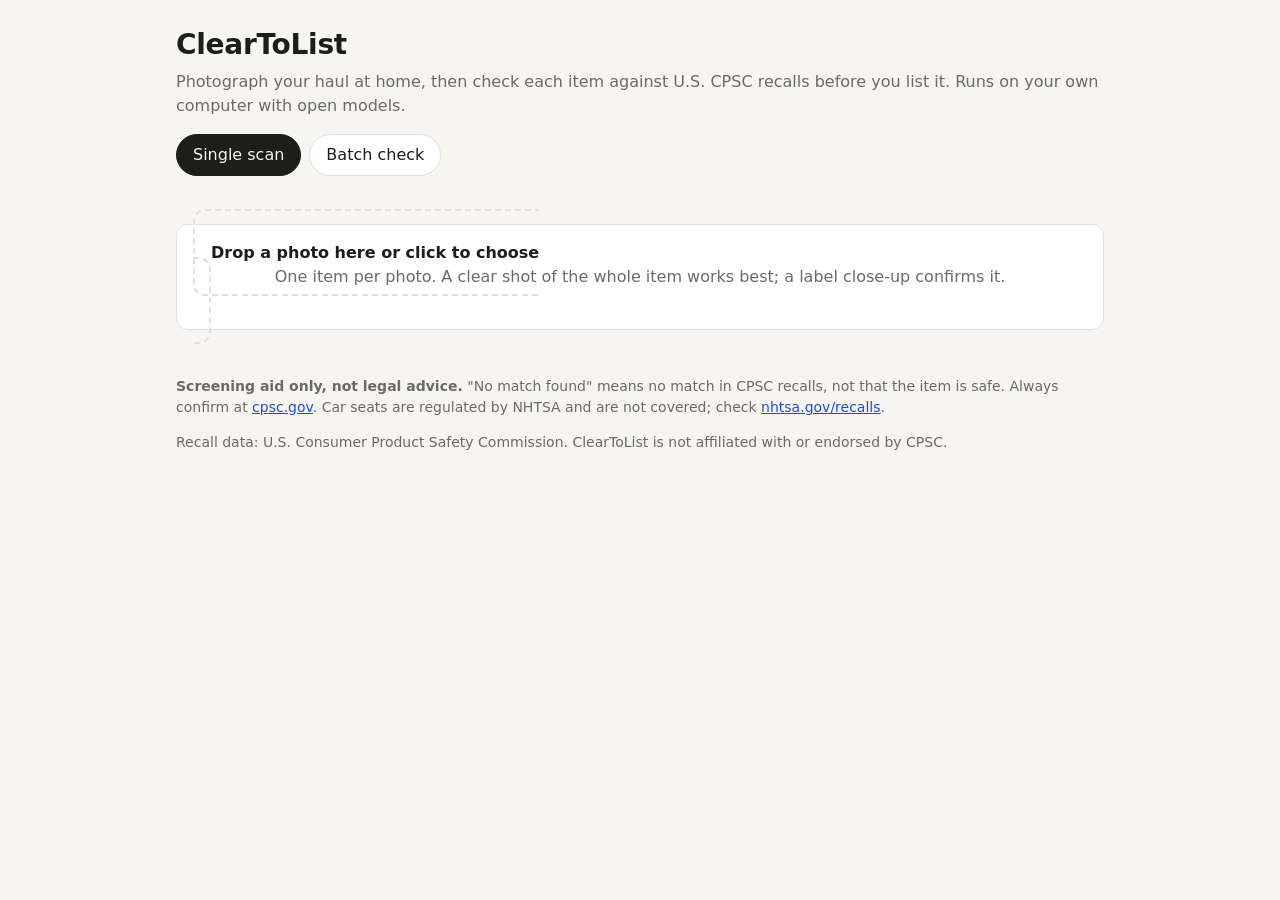
==== app/static/index.html @ b464bb5e "Add verifier, scan pipeline, local web app and Render demo - Gemma verifier compares the user's phot" ====
<!doctype html>
<html lang="en">
<head>
<meta charset="utf-8">
<meta name="viewport" content="width=device-width, initial-scale=1">
<title>ClearToList</title>
<style>
:root {
  --bg: #f6f5f2; --panel: #ffffff; --ink: #1d1d1b; --muted: #6b6a66; --line: #e2e0da;
  --red: #b42318; --red-bg: #fde8e6; --amber: #a15c07; --amber-bg: #fef3dc;
  --grey: #4a4a48; --grey-bg: #ecebe7; --green: #1f6f43; --green-bg: #e3f4e9; --accent: #1d4ed8;
}
@media (prefers-color-scheme: dark) {
  :root { --bg: #151514; --panel: #1f1f1d; --ink: #ecebe7; --muted: #a3a29d; --line: #34332f;
    --red: #ff8a80; --red-bg: #3a1714; --amber: #ffc069; --amber-bg: #3a2a0f; --grey: #c9c8c3;
    --grey-bg: #2a2a28; --green: #7fd8a4; --green-bg: #12301f; --accent: #8ab4ff; }
}
* { box-sizing: border-box; }
body { margin: 0; background: var(--bg); color: var(--ink); font: 16px/1.5 system-ui, -apple-system, "Segoe UI", sans-serif; }
header, main, footer { max-width: 960px; margin: 0 auto; padding: 16px; }
header h1 { margin: 8px 0 0; font-size: 28px; letter-spacing: -0.01em; }
header p { margin: 4px 0 0; color: var(--muted); }
.tabs { display: flex; gap: 8px; margin-top: 16px; }
.tabs button { border: 1px solid var(--line); background: var(--panel); color: var(--ink); padding: 8px 16px; border-radius: 999px; cursor: pointer; font: inherit; }
.tabs button[aria-selected="true"] { background: var(--ink); color: var(--bg); border-color: var(--ink); }
.panel { background: var(--panel); border: 1px solid var(--line); border-radius: 12px; padding: 16px; margin-top: 16px; }
.drop { border: 2px dashed var(--line); border-radius: 12px; padding: 32px 16px; text-align: center; cursor: pointer; }
.drop.over { border-color: var(--accent); }
.drop input { display: none; }
.btn { display: inline-block; background: var(--ink); color: var(--bg); border: 0; padding: 10px 18px; border-radius: 8px; font: inherit; cursor: pointer; }
.banner { border-radius: 12px; padding: 20px; margin-top: 16px; font-size: 24px; font-weight: 700; }
.banner small { display: block; font-size: 15px; font-weight: 400; margin-top: 4px; }
.v-CONFIRMED { background: var(--red-bg); color: var(--red); }
.v-LIKELY { background: var(--amber-bg); color: var(--amber); }
.v-UNSURE { background: var(--grey-bg); color: var(--grey); }
.v-NOMATCH { background: var(--green-bg); color: var(--green); }
.pair { display: grid; grid-template-columns: 1fr 1fr; gap: 12px; margin-top: 12px; }
.pair figure { margin: 0; }
.pair img { width: 100%; aspect-ratio: 1; object-fit: contain; background: var(--grey-bg); border-radius: 8px; }
.pair figcaption { color: var(--muted); font-size: 13px; margin-top: 4px; }
.card h3 { margin: 0 0 8px; font-size: 18px; }
.kv { display: grid; grid-template-columns: 110px 1fr; gap: 4px 12px; font-size: 15px; }
.kv dt { color: var(--muted); }
.kv dd { margin: 0; }
.chips span { display: inline-block; font-size: 12px; padding: 2px 8px; border-radius: 999px; background: var(--grey-bg); margin: 2px 4px 2px 0; }
details { margin-top: 12px; }
table { width: 100%; border-collapse: collapse; font-size: 14px; }
th, td { text-align: left; padding: 8px; border-bottom: 1px solid var(--line); vertical-align: top; }
.pill { font-weight: 700; padding: 2px 8px; border-radius: 6px; white-space: nowrap; }
.muted { color: var(--muted); }
.spinner { display: inline-block; width: 16px; height: 16px; border: 2px solid var(--line); border-top-color: var(--ink); border-radius: 50%; animation: spin 0.8s linear infinite; vertical-align: -3px; margin-right: 8px; }
@keyframes spin { to { transform: rotate(360deg); } }
footer { color: var(--muted); font-size: 14px; }
a { color: var(--accent); }
@media (max-width: 600px) { .pair { grid-template-columns: 1fr; } .kv { grid-template-columns: 1fr; } .banner { font-size: 20px; } }
</style>
</head>
<body>
<header>
  <h1>ClearToList</h1>
  <p>Photograph your haul at home, then check each item against U.S. CPSC recalls before you list it. Runs on your own computer with open models.</p>
  <div class="tabs" role="tablist">
    <button role="tab" aria-selected="true" data-tab="single">Single scan</button>
    <button role="tab" aria-selected="false" data-tab="batch">Batch check</button>
  </div>
</header>
<main>
  <section id="single">
    <div class="panel">
      <label class="drop" id="drop1">
        <input type="file" accept="image/*" id="file1">
        <strong>Drop a photo here or click to choose</strong>
        <div class="muted">One item per photo. A clear shot of the whole item works best; a label close-up confirms it.</div>
      </label>
    </div>
    <div id="result"></div>
  </section>
  <section id="batch" hidden>
    <div class="panel">
      <label class="drop" id="drop2">
        <input type="file" accept="image/*" multiple id="file2">
        <strong>Drop a folder's worth of photos</strong>
        <div class="muted">Each photo is scanned in turn. Flagged items are listed first.</div>
      </label>
      <div style="margin-top:12px"><button class="btn" id="csv" disabled>Download CSV report</button></div>
    </div>
    <div id="batchResult"></div>
  </section>
</main>
<footer>
  <p><strong>Screening aid only, not legal advice.</strong> "No match found" means no match in CPSC recalls, not that the item is safe. Always confirm at <a href="https://www.cpsc.gov/Recalls" target="_blank" rel="noopener">cpsc.gov</a>. Car seats are regulated by NHTSA and are not covered; check <a href="https://www.nhtsa.gov/recalls" target="_blank" rel="noopener">nhtsa.gov/recalls</a>.</p>
  <p>Recall data: U.S. Consumer Product Safety Commission. ClearToList is not affiliated with or endorsed by CPSC.</p>
</footer>
<script>
const $ = (s) => document.querySelector(s);
const esc = (s) => String(s ?? "").replace(/[&<>"']/g, (c) => ({"&":"&amp;","<":"&lt;",">":"&gt;",'"':"&quot;","'":"&#39;"}[c]));
const cls = (v) => "v-" + (v === "NO MATCH FOUND" ? "NOMATCH" : v);
const HEAD = {
  "CONFIRMED": ["Recalled: do not list", "A model number or UPC on the item matches a CPSC recall."],
  "LIKELY": ["Likely recalled: check the label", "Strong visual and text match, but no model number was readable. Photograph the label to confirm."],
  "UNSURE": ["Unsure: check before listing", "Weak or conflicting evidence. Compare with the recall below and look for a model number."],
  "NO MATCH FOUND": ["No match in CPSC recalls", "This does not mean the item is safe. Recalls without photos or unusual items can be missed."],
};

document.querySelectorAll(".tabs button").forEach((b) => b.onclick = () => {
  document.querySelectorAll(".tabs button").forEach((x) => x.setAttribute("aria-selected", x === b));
  $("#single").hidden = b.dataset.tab !== "single";
  $("#batch").hidden = b.dataset.tab !== "batch";
});

function wireDrop(drop, input, cb) {
  input.onchange = () => input.files.length && cb([...input.files]);
  drop.ondragover = (e) => { e.preventDefault(); drop.classList.add("over"); };
  drop.ondragleave = () => drop.classList.remove("over");
  drop.ondrop = (e) => { e.preventDefault(); drop.classList.remove("over"); cb([...e.dataTransfer.files]); };
}

async function post(url, files, field) {
  const fd = new FormData();
  files.forEach((f) => fd.append(field, f));
  const r = await fetch(url, { method: "POST", body: fd });
  if (!r.ok) throw new Error(await r.text());
  return r;
}

function renderScan(r, file) {
  const [title, sub] = HEAD[r.verdict];
  const flagged = r.verdict !== "NO MATCH FOUND";
  const m = r.matches[0];
  let html = `<div class="banner ${cls(r.verdict)}">${esc(title)}<small>${esc(sub)}</small></div>`;
  if (m && flagged) {
    html += `<div class="panel card"><h3><a href="${esc(m.url)}" target="_blank" rel="noopener">${esc(m.title)}</a></h3>
      <div class="pair"><figure><img src="${URL.createObjectURL(file)}" alt="Your photo"><figcaption>Your photo</figcaption></figure>
      <figure><img src="${esc(m.recall_image_url || "")}" alt="Recall photo"><figcaption>CPSC recall photo</figcaption></figure></div>
      <dl class="kv" style="margin-top:12px"><dt>Hazard</dt><dd>${esc(m.hazards.join("; ") || "see recall")}</dd>
      <dt>Remedy</dt><dd>${esc(m.remedies.join("; ") || "see recall")}</dd>
      <dt>Evidence</dt><dd class="chips">${(m.exact || []).map((e) => `<span>${esc(e)}</span>`).join("")}${Object.keys(m.sources || {}).map((s) => `<span>${esc(s)} #${m.sources[s]}</span>`).join("")}</dd>
      ${m.judgment ? `<dt>Gemma says</dt><dd>${esc(m.judgment.reason)}</dd>` : ""}</dl></div>`;
  }
  if (r.verdict === "LIKELY" || r.verdict === "UNSURE") {
    html += `<div class="panel"><strong>Next step: photograph the label.</strong> Look for a sticker with a model number, date code or barcode (under the seat, on the frame, on the base), then scan that photo.
      <div style="margin-top:8px"><label class="btn">Scan label photo<input type="file" accept="image/*" hidden id="labelIn"></label></div></div>`;
  }
  const read = r.read || {};
  html += `<details class="panel"><summary>What Gemma read and the other candidates</summary>
    <dl class="kv" style="margin-top:8px"><dt>Item</dt><dd>${esc(read.category)}</dd><dt>Brand</dt><dd>${esc(read.brand || "not visible")}</dd>
    <dt>Model no.</dt><dd>${esc(read.model_number || "not visible")}</dd><dt>Time</dt><dd>${esc(r.timings.total_s)} s</dd></dl>
    <table style="margin-top:8px"><tr><th>Candidate</th><th>Verdict</th></tr>
    ${r.matches.map((x) => `<tr><td><a href="${esc(x.url)}" target="_blank" rel="noopener">${esc(x.title)}</a></td><td><span class="pill ${cls(x.verdict || "UNSURE")}">${esc(x.verdict || "")}</span></td></tr>`).join("")}</table></details>`;
  html += r.notes.filter((n) => !n.startsWith("Screening")).map((n) => `<p class="muted">${esc(n)}</p>`).join("");
  $("#result").innerHTML = html;
  const li = $("#labelIn");
  if (li) li.onchange = () => li.files.length && runScan([li.files[0]]);
}

async function runScan(files) {
  const f = files[0];
  $("#result").innerHTML = `<div class="panel"><span class="spinner"></span>Reading the photo and checking recalls... (about 15-40 s on a mid-range GPU)</div>`;
  try {
    const r = await (await post("/api/scan", [f], "photo")).json();
    renderScan(r, f);
  } catch (e) {
    $("#result").innerHTML = `<div class="panel">Scan failed: ${esc(e.message)}</div>`;
  }
}

let batchFiles = [];
async function runBatch(files) {
  batchFiles = files;
  $("#csv").disabled = true;
  $("#batchResult").innerHTML = `<div class="panel"><span class="spinner"></span>Checking ${files.length} photos... this takes a while; leave the tab open.</div>`;
  try {
    const d = await (await post("/api/batch", files, "photos")).json();
    const flagged = d.rows.filter((r) => r.verdict === "CONFIRMED" || r.verdict === "LIKELY").length;
    $("#batchResult").innerHTML = `<div class="panel"><strong>${flagged} of ${d.rows.length} items to pull or check before listing.</strong>
      <table style="margin-top:8px"><tr><th>Photo</th><th>Verdict</th><th>Item</th><th>Recall</th></tr>
      ${d.rows.map((r) => `<tr><td>${esc(r.file)}</td><td><span class="pill ${cls(r.verdict === "ERROR" ? "UNSURE" : r.verdict)}">${esc(r.verdict)}</span></td><td>${esc(r.item)}</td><td>${r.recall_url ? `<a href="${esc(r.recall_url)}" target="_blank" rel="noopener">${esc(r.recall_title)}</a>` : ""}</td></tr>`).join("")}
      </table><p class="muted">${esc(d.disclaimer)}</p></div>`;
    $("#csv").disabled = false;
  } catch (e) {
    $("#batchResult").innerHTML = `<div class="panel">Batch failed: ${esc(e.message)}</div>`;
  }
}

$("#csv").onclick = async () => {
  const blob = await (await post("/api/batch.csv", batchFiles, "photos")).blob();
  const a = Object.assign(document.createElement("a"), { href: URL.createObjectURL(blob), download: "cleartolist-report.csv" });
  a.click();
};

wireDrop($("#drop1"), $("#file1"), runScan);
wireDrop($("#drop2"), $("#file2"), runBatch);
</script>
</body>
</html>
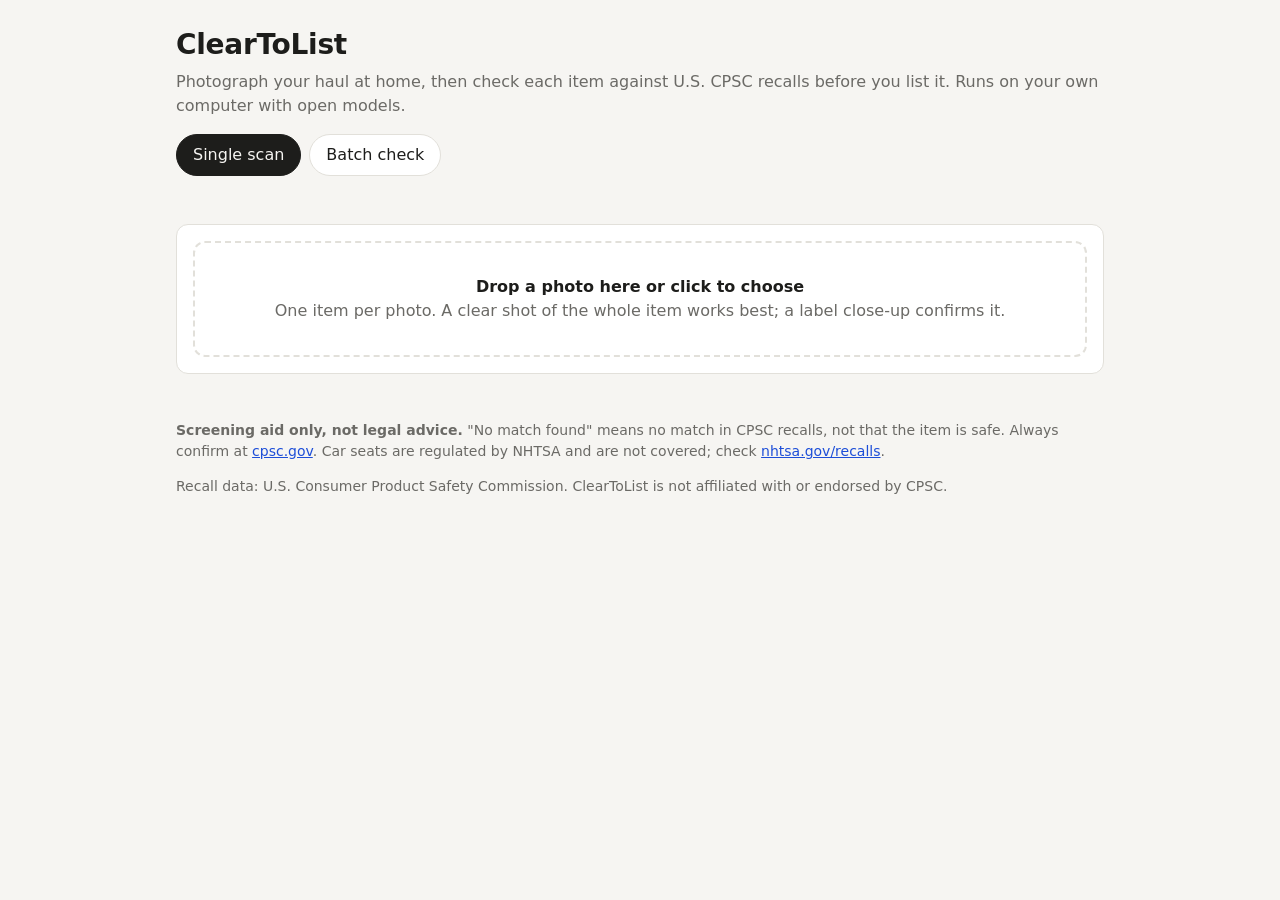
==== commit 9d3bc357: "Add local app screenshots; fix drop zone border and LIKELY wording" ====
--- a/app/static/index.html
+++ b/app/static/index.html
@@ -24,7 +24,7 @@
 .tabs button { border: 1px solid var(--line); background: var(--panel); color: var(--ink); padding: 8px 16px; border-radius: 999px; cursor: pointer; font: inherit; }
 .tabs button[aria-selected="true"] { background: var(--ink); color: var(--bg); border-color: var(--ink); }
 .panel { background: var(--panel); border: 1px solid var(--line); border-radius: 12px; padding: 16px; margin-top: 16px; }
-.drop { border: 2px dashed var(--line); border-radius: 12px; padding: 32px 16px; text-align: center; cursor: pointer; }
+.drop { display: block; border: 2px dashed var(--line); border-radius: 12px; padding: 32px 16px; text-align: center; cursor: pointer; }
 .drop.over { border-color: var(--accent); }
 .drop input { display: none; }
 .btn { display: inline-block; background: var(--ink); color: var(--bg); border: 0; padding: 10px 18px; border-radius: 8px; font: inherit; cursor: pointer; }
@@ -97,7 +97,7 @@
 const cls = (v) => "v-" + (v === "NO MATCH FOUND" ? "NOMATCH" : v);
 const HEAD = {
   "CONFIRMED": ["Recalled: do not list", "A model number or UPC on the item matches a CPSC recall."],
-  "LIKELY": ["Likely recalled: check the label", "Strong visual and text match, but no model number was readable. Photograph the label to confirm."],
+  "LIKELY": ["Likely recalled: check the label", "Gemma judged your item the same design as this recalled product, but no model number was readable. Compare the photos and photograph the label to confirm."],
   "UNSURE": ["Unsure: check before listing", "Weak or conflicting evidence. Compare with the recall below and look for a model number."],
   "NO MATCH FOUND": ["No match in CPSC recalls", "This does not mean the item is safe. Recalls without photos or unusual items can be missed."],
 };
@@ -135,7 +135,7 @@
       <dl class="kv" style="margin-top:12px"><dt>Hazard</dt><dd>${esc(m.hazards.join("; ") || "see recall")}</dd>
       <dt>Remedy</dt><dd>${esc(m.remedies.join("; ") || "see recall")}</dd>
       <dt>Evidence</dt><dd class="chips">${(m.exact || []).map((e) => `<span>${esc(e)}</span>`).join("")}${Object.keys(m.sources || {}).map((s) => `<span>${esc(s)} #${m.sources[s]}</span>`).join("")}</dd>
-      ${m.judgment ? `<dt>Gemma says</dt><dd>${esc(m.judgment.reason)}</dd>` : ""}</dl></div>`;
+      ${r.verifier && r.verifier.reason ? `<dt>Gemma says</dt><dd>${esc(r.verifier.reason)}</dd>` : ""}</dl></div>`;
   }
   if (r.verdict === "LIKELY" || r.verdict === "UNSURE") {
     html += `<div class="panel"><strong>Next step: photograph the label.</strong> Look for a sticker with a model number, date code or barcode (under the seat, on the frame, on the base), then scan that photo.
@@ -144,10 +144,10 @@
   const read = r.read || {};
   html += `<details class="panel"><summary>What Gemma read and the other candidates</summary>
     <dl class="kv" style="margin-top:8px"><dt>Item</dt><dd>${esc(read.category)}</dd><dt>Brand</dt><dd>${esc(read.brand || "not visible")}</dd>
-    <dt>Model no.</dt><dd>${esc(read.model_number || "not visible")}</dd><dt>Time</dt><dd>${esc(r.timings.total_s)} s</dd></dl>
+    <dt>Model no.</dt><dd>${esc(read.model_number || "not visible")}</dd><dt>Time</dt><dd>${esc(r.timings.total_s)} s${r.cached ? " (cached result from an earlier scan of this exact photo)" : ""}</dd></dl>
     <table style="margin-top:8px"><tr><th>Candidate</th><th>Verdict</th></tr>
     ${r.matches.map((x) => `<tr><td><a href="${esc(x.url)}" target="_blank" rel="noopener">${esc(x.title)}</a></td><td><span class="pill ${cls(x.verdict || "UNSURE")}">${esc(x.verdict || "")}</span></td></tr>`).join("")}</table></details>`;
-  html += r.notes.filter((n) => !n.startsWith("Screening")).map((n) => `<p class="muted">${esc(n)}</p>`).join("");
+  html += r.notes.filter((n) => !n.startsWith("Screening") && !n.startsWith("Photograph the label")).map((n) => `<p class="muted">${esc(n)}</p>`).join("");
   $("#result").innerHTML = html;
   const li = $("#labelIn");
   if (li) li.onchange = () => li.files.length && runScan([li.files[0]]);
